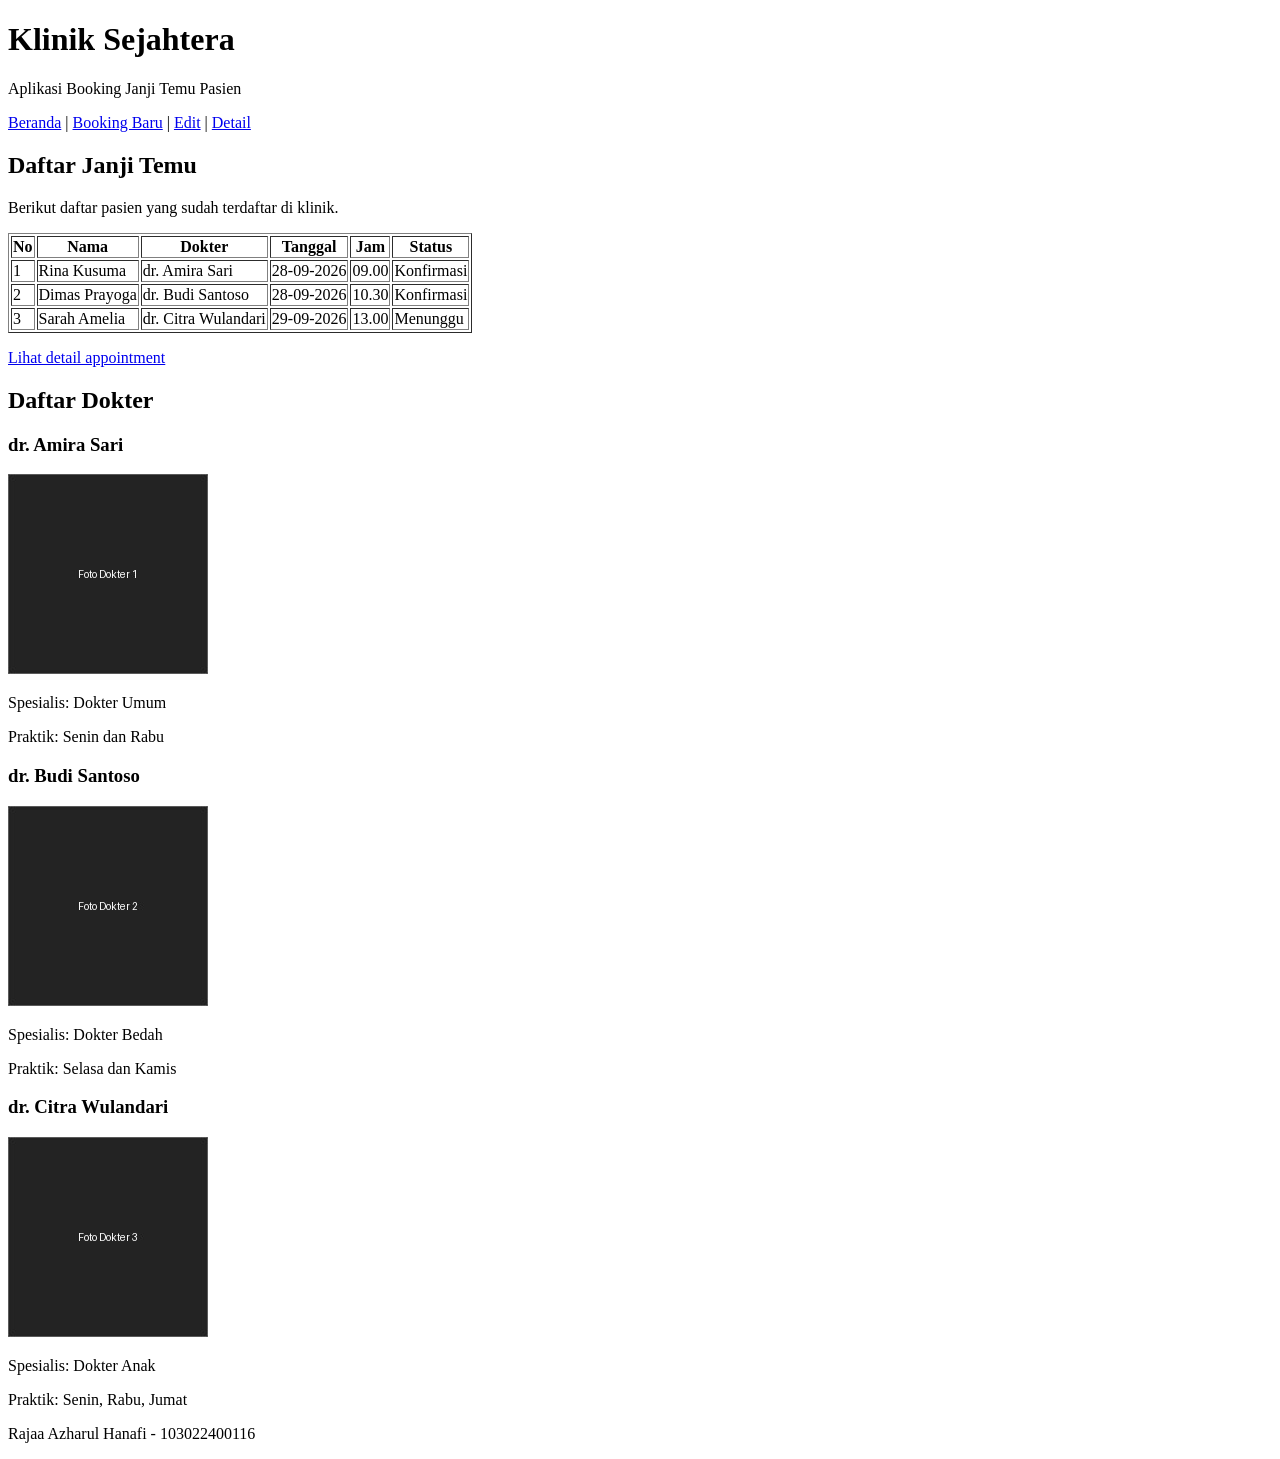
==== index.html @ f04f255d "tugas bab 2 html" ====
<!DOCTYPE html>
<html>
<head>
<meta charset="utf-8">
<title>Klinik Sejahtera</title>
</head>
<body>

<header>
  <h1>Klinik Sejahtera</h1>
  <p>Aplikasi Booking Janji Temu Pasien</p>
  <nav>
    <a href="index.html">Beranda</a> |
    <a href="booking.html">Booking Baru</a> |
    <a href="edit.html">Edit</a> |
    <a href="detail.html">Detail</a>
  </nav>
</header>

<main>

<h2>Daftar Janji Temu</h2>

<p>Berikut daftar pasien yang sudah terdaftar di klinik.</p>

<table border="1">
  <tr>
    <th>No</th>
    <th>Nama</th>
    <th>Dokter</th>
    <th>Tanggal</th>
    <th>Jam</th>
    <th>Status</th>
  </tr>
  <tr>
    <td>1</td>
    <td>Rina Kusuma</td>
    <td>dr. Amira Sari</td>
    <td>28-09-2026</td>
    <td>09.00</td>
    <td>Konfirmasi</td>
  </tr>
  <tr>
    <td>2</td>
    <td>Dimas Prayoga</td>
    <td>dr. Budi Santoso</td>
    <td>28-09-2026</td>
    <td>10.30</td>
    <td>Konfirmasi</td>
  </tr>
  <tr>
    <td>3</td>
    <td>Sarah Amelia</td>
    <td>dr. Citra Wulandari</td>
    <td>29-09-2026</td>
    <td>13.00</td>
    <td>Menunggu</td>
  </tr>
</table>

<p><a href="detail.html">Lihat detail appointment</a></p>

<h2>Daftar Dokter</h2>

<article>
  <h3>dr. Amira Sari</h3>
  <img src="gambar/dr-amira.jpg" alt="Foto dr. Amira Sari, dokter umum">
  <p>Spesialis: Dokter Umum</p>
  <p>Praktik: Senin dan Rabu</p>
</article>

<article>
  <h3>dr. Budi Santoso</h3>
  <img src="gambar/dr-budi.jpg" alt="Foto dr. Budi Santoso, dokter bedah">
  <p>Spesialis: Dokter Bedah</p>
  <p>Praktik: Selasa dan Kamis</p>
</article>

<article>
  <h3>dr. Citra Wulandari</h3>
  <img src="gambar/dr-citra.jpg" alt="Foto dr. Citra Wulandari, dokter anak">
  <p>Spesialis: Dokter Anak</p>
  <p>Praktik: Senin, Rabu, Jumat</p>
</article>

</main>

<footer>
  <p>Rajaa Azharul Hanafi - 103022400116</p>
</footer>

</body>
</html>
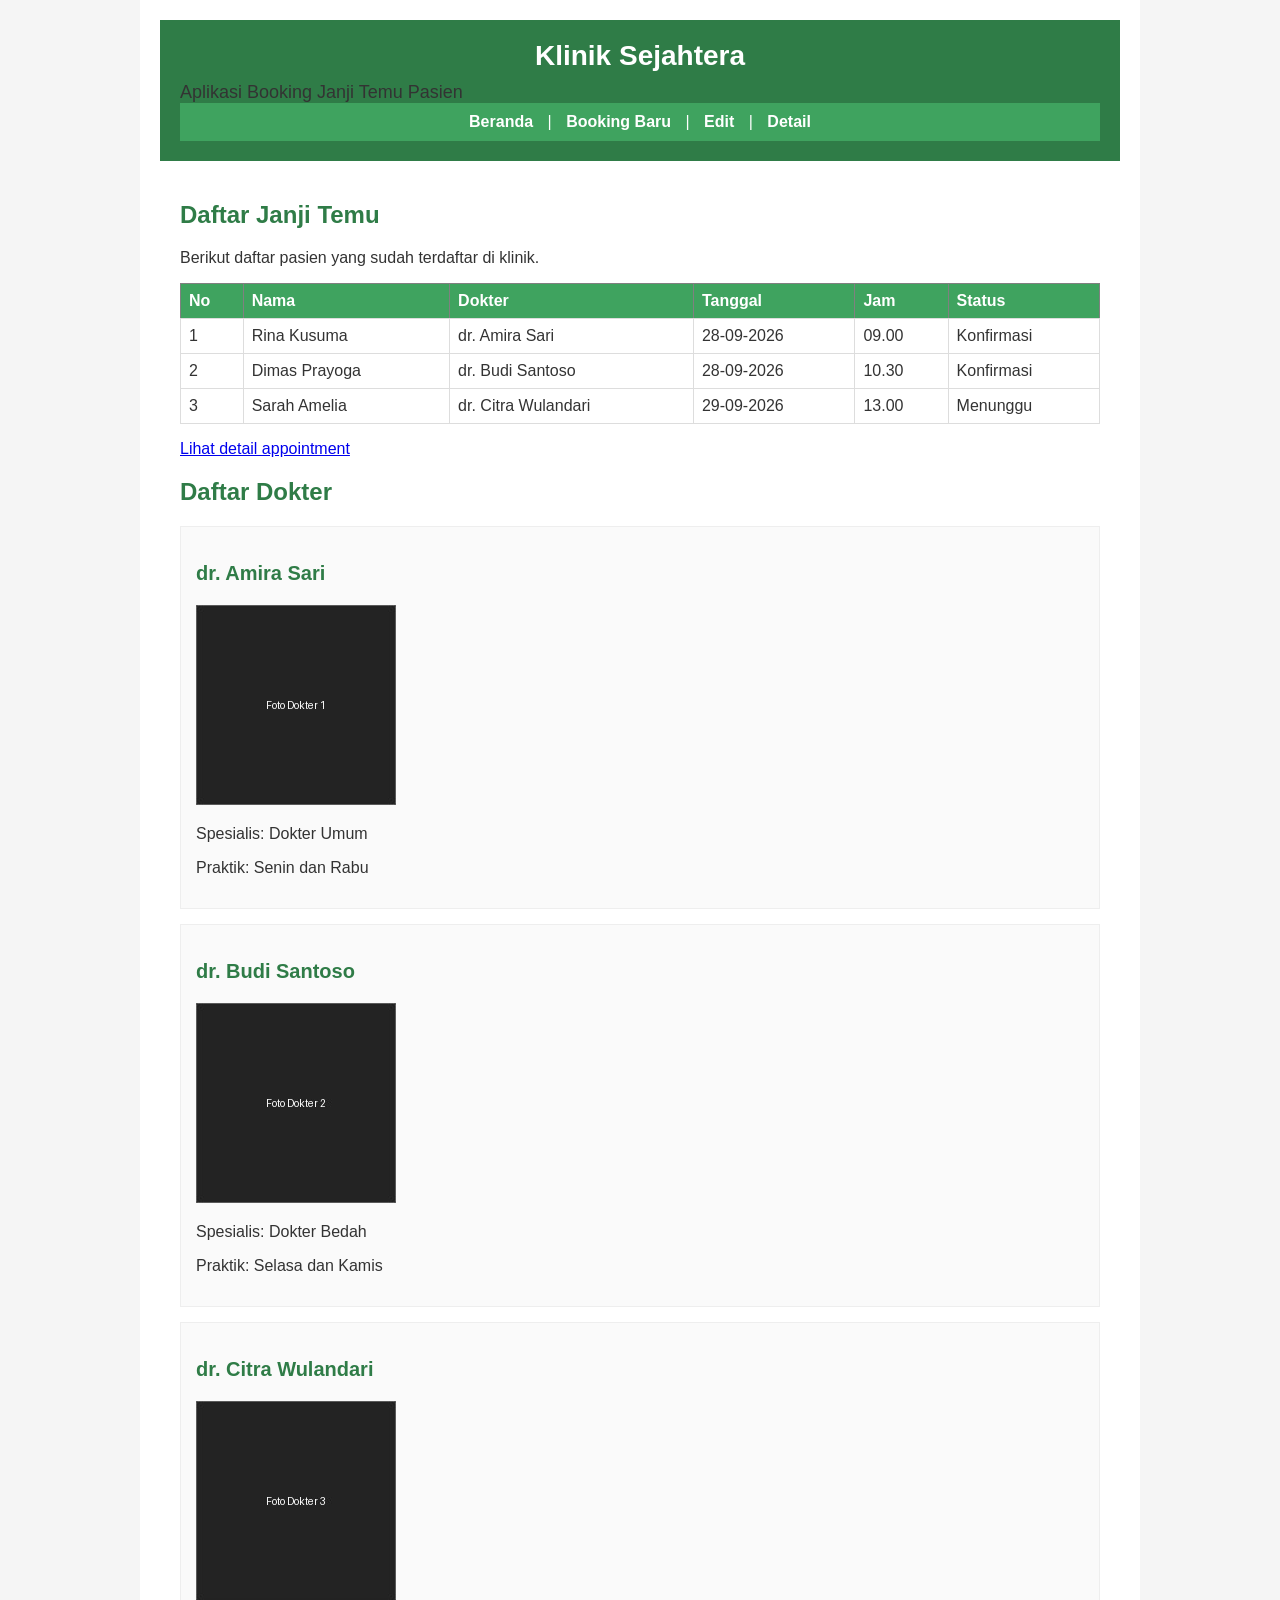
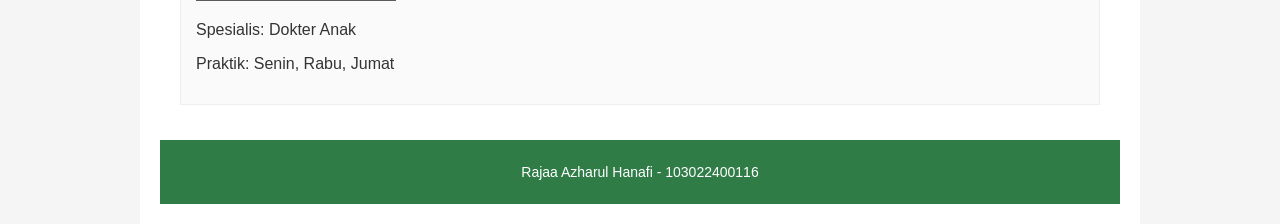
==== commit 9038ae96: "tugas bab 3 css" ====
--- a/index.html
+++ b/index.html
@@ -2,18 +2,21 @@
 <html>
 <head>
 <meta charset="utf-8">
+<meta name="viewport" content="width=device-width, initial-scale=1.0">
 <title>Klinik Sejahtera</title>
+<link rel="stylesheet" href="style.css">
 </head>
 <body>
 
+<div class="container">
 <header>
   <h1>Klinik Sejahtera</h1>
   <p>Aplikasi Booking Janji Temu Pasien</p>
   <nav>
-    <a href="index.html">Beranda</a> |
-    <a href="booking.html">Booking Baru</a> |
-    <a href="edit.html">Edit</a> |
-    <a href="detail.html">Detail</a>
+    <a href="index.html"><span class="menu-item">Beranda</span></a> |
+    <a href="booking.html"><span class="menu-item">Booking Baru</span></a> |
+    <a href="edit.html"><span class="menu-item">Edit</span></a> |
+    <a href="detail.html"><span class="menu-item">Detail</span></a>
   </nav>
 </header>
 
@@ -86,8 +89,9 @@
 </main>
 
 <footer>
-  <p>Rajaa Azharul Hanafi - 103022400116</p>
+  <p class="footer-text">Rajaa Azharul Hanafi - 103022400116</p>
 </footer>
+</div>
 
 </body>
 </html>
--- a/style.css
+++ b/style.css
@@ -0,0 +1,164 @@
+body {
+  font-family: Arial, Helvetica, sans-serif;
+  font-size: 16px;
+  font-weight: normal;
+  color: #333333;
+  background-color: #f5f5f5;
+  margin: 0;
+  padding: 0;
+}
+
+.container {
+  max-width: 960px;
+  margin: 0 auto;
+  background-color: #ffffff;
+  padding: 20px;
+}
+
+header {
+  background-color: #2f7c47;
+  color: #ffffff;
+  text-align: center;
+  padding: 20px;
+}
+
+header h1 {
+  font-family: Arial, Helvetica, sans-serif;
+  font-size: 28px;
+  font-weight: bold;
+  margin: 0;
+}
+
+header p {
+  font-family: Arial, Helvetica, sans-serif;
+  font-size: 18px;
+  font-weight: normal;
+  margin: 10px 0 0 0;
+}
+
+nav {
+  background-color: #3fa35f;
+  text-align: center;
+  padding: 10px;
+}
+
+nav a {
+  color: #ffffff;
+  text-decoration: none;
+  margin: 0 10px;
+  font-weight: normal;
+}
+
+main {
+  background-color: #ffffff;
+  padding: 20px;
+}
+
+h2 {
+  font-size: 24px;
+  font-weight: bold;
+  text-align: left;
+  color: #2f7c47;
+}
+
+h3 {
+  font-size: 20px;
+  font-weight: bold;
+  text-align: left;
+  color: #2f7c47;
+}
+
+p {
+  font-family: Arial, Helvetica, sans-serif;
+  font-size: 16px;
+  text-align: left;
+  color: #333333;
+}
+
+ul,
+ol {
+  padding-left: 20px;
+  font-size: 16px;
+  color: #333333;
+}
+
+table {
+  border-collapse: collapse;
+  width: 100%;
+}
+
+th {
+  background-color: #3fa35f;
+  color: #ffffff;
+  font-weight: bold;
+  text-align: left;
+  padding: 8px;
+}
+
+td {
+  border: 1px solid #dddddd;
+  text-align: left;
+  padding: 8px;
+  background-color: #ffffff;
+  color: #333333;
+}
+
+article {
+  border: 1px solid #eeeeee;
+  background-color: #fafafa;
+  padding: 15px;
+  margin-bottom: 15px;
+}
+
+form p {
+  margin-bottom: 15px;
+}
+
+label {
+  font-weight: bold;
+  color: #333333;
+}
+
+input,
+select,
+textarea {
+  font-family: Arial, Helvetica, sans-serif;
+  font-size: 14px;
+  padding: 8px;
+}
+
+footer {
+  background-color: #2f7c47;
+  color: #ffffff;
+  text-align: center;
+  padding: 10px;
+}
+
+.footer-text {
+  color: #ffffff;
+  font-size: 14px;
+  text-align: center;
+}
+
+.menu-item {
+  font-weight: bold;
+}
+
+@media screen and (max-width: 600px) {
+  nav {
+    text-align: left;
+  }
+
+  nav a {
+    display: block;
+    margin: 8px 0;
+  }
+
+  .container {
+    padding: 10px;
+  }
+
+  main {
+    padding: 10px;
+  }
+}
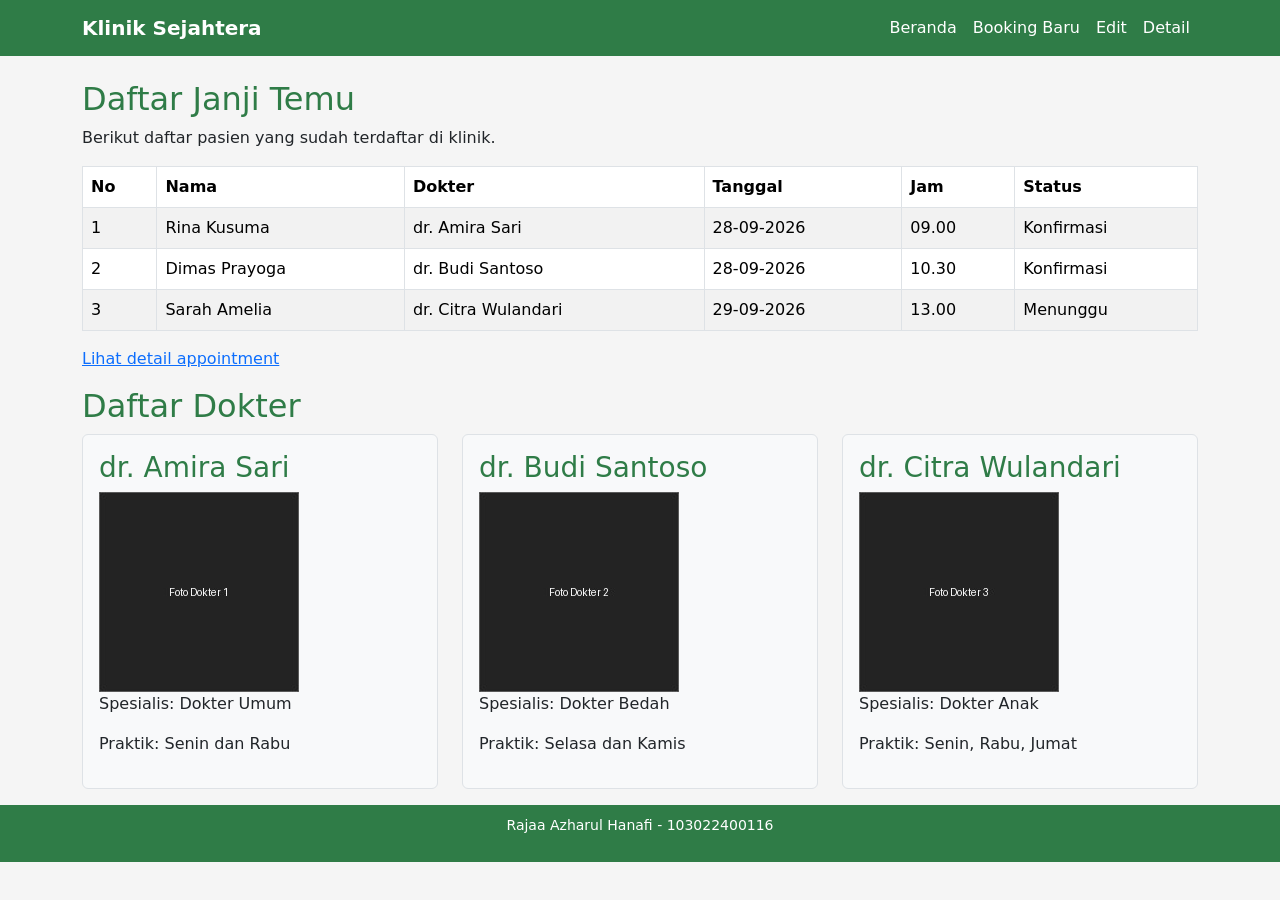
==== commit 8c96d9ac: "mengubah index pakai bootstrap" ====
--- a/index.html
+++ b/index.html
@@ -1,97 +1,112 @@
 <!DOCTYPE html>
-<html>
+<html lang="id">
 <head>
 <meta charset="utf-8">
 <meta name="viewport" content="width=device-width, initial-scale=1.0">
 <title>Klinik Sejahtera</title>
+<link href="https://cdn.jsdelivr.net/npm/bootstrap@5.3.3/dist/css/bootstrap.min.css" rel="stylesheet">
 <link rel="stylesheet" href="style.css">
 </head>
 <body>
 
-<div class="container">
-<header>
-  <h1>Klinik Sejahtera</h1>
-  <p>Aplikasi Booking Janji Temu Pasien</p>
-  <nav>
-    <a href="index.html"><span class="menu-item">Beranda</span></a> |
-    <a href="booking.html"><span class="menu-item">Booking Baru</span></a> |
-    <a href="edit.html"><span class="menu-item">Edit</span></a> |
-    <a href="detail.html"><span class="menu-item">Detail</span></a>
-  </nav>
-</header>
+<nav class="navbar navbar-expand-lg">
+  <div class="container">
+    <a class="navbar-brand" href="index.html">Klinik Sejahtera</a>
+    <button class="navbar-toggler" type="button" data-bs-toggle="collapse" data-bs-target="#menuUtama">
+      <span class="navbar-toggler-icon"></span>
+    </button>
+    <div class="collapse navbar-collapse" id="menuUtama">
+      <ul class="navbar-nav ms-auto">
+        <li class="nav-item"><a class="nav-link" href="index.html">Beranda</a></li>
+        <li class="nav-item"><a class="nav-link" href="booking.html">Booking Baru</a></li>
+        <li class="nav-item"><a class="nav-link" href="edit.html">Edit</a></li>
+        <li class="nav-item"><a class="nav-link" href="detail.html">Detail</a></li>
+      </ul>
+    </div>
+  </div>
+</nav>
 
-<main>
+<div class="container mt-4">
+  <h2>Daftar Janji Temu</h2>
+  <p>Berikut daftar pasien yang sudah terdaftar di klinik.</p>
 
-<h2>Daftar Janji Temu</h2>
+  <table class="table table-striped table-bordered">
+    <thead>
+      <tr>
+        <th>No</th>
+        <th>Nama</th>
+        <th>Dokter</th>
+        <th>Tanggal</th>
+        <th>Jam</th>
+        <th>Status</th>
+      </tr>
+    </thead>
+    <tbody>
+      <tr>
+        <td>1</td>
+        <td>Rina Kusuma</td>
+        <td>dr. Amira Sari</td>
+        <td>28-09-2026</td>
+        <td>09.00</td>
+        <td>Konfirmasi</td>
+      </tr>
+      <tr>
+        <td>2</td>
+        <td>Dimas Prayoga</td>
+        <td>dr. Budi Santoso</td>
+        <td>28-09-2026</td>
+        <td>10.30</td>
+        <td>Konfirmasi</td>
+      </tr>
+      <tr>
+        <td>3</td>
+        <td>Sarah Amelia</td>
+        <td>dr. Citra Wulandari</td>
+        <td>29-09-2026</td>
+        <td>13.00</td>
+        <td>Menunggu</td>
+      </tr>
+    </tbody>
+  </table>
 
-<p>Berikut daftar pasien yang sudah terdaftar di klinik.</p>
+  <p><a href="detail.html">Lihat detail appointment</a></p>
 
-<table border="1">
-  <tr>
-    <th>No</th>
-    <th>Nama</th>
-    <th>Dokter</th>
-    <th>Tanggal</th>
-    <th>Jam</th>
-    <th>Status</th>
-  </tr>
-  <tr>
-    <td>1</td>
-    <td>Rina Kusuma</td>
-    <td>dr. Amira Sari</td>
-    <td>28-09-2026</td>
-    <td>09.00</td>
-    <td>Konfirmasi</td>
-  </tr>
-  <tr>
-    <td>2</td>
-    <td>Dimas Prayoga</td>
-    <td>dr. Budi Santoso</td>
-    <td>28-09-2026</td>
-    <td>10.30</td>
-    <td>Konfirmasi</td>
-  </tr>
-  <tr>
-    <td>3</td>
-    <td>Sarah Amelia</td>
-    <td>dr. Citra Wulandari</td>
-    <td>29-09-2026</td>
-    <td>13.00</td>
-    <td>Menunggu</td>
-  </tr>
-</table>
+  <h2>Daftar Dokter</h2>
 
-<p><a href="detail.html">Lihat detail appointment</a></p>
+  <div class="row">
+    <div class="col-md-4 mb-3">
+      <div class="border rounded bg-light p-3">
+        <h3>dr. Amira Sari</h3>
+        <img src="gambar/dr-amira.jpg" alt="Foto dr. Amira Sari, dokter umum" class="img-fluid">
+        <p>Spesialis: Dokter Umum</p>
+        <p>Praktik: Senin dan Rabu</p>
+      </div>
+    </div>
 
-<h2>Daftar Dokter</h2>
+    <div class="col-md-4 mb-3">
+      <div class="border rounded bg-light p-3">
+        <h3>dr. Budi Santoso</h3>
+        <img src="gambar/dr-budi.jpg" alt="Foto dr. Budi Santoso, dokter bedah" class="img-fluid">
+        <p>Spesialis: Dokter Bedah</p>
+        <p>Praktik: Selasa dan Kamis</p>
+      </div>
+    </div>
 
-<article>
-  <h3>dr. Amira Sari</h3>
-  <img src="gambar/dr-amira.jpg" alt="Foto dr. Amira Sari, dokter umum">
-  <p>Spesialis: Dokter Umum</p>
-  <p>Praktik: Senin dan Rabu</p>
-</article>
-
-<article>
-  <h3>dr. Budi Santoso</h3>
-  <img src="gambar/dr-budi.jpg" alt="Foto dr. Budi Santoso, dokter bedah">
-  <p>Spesialis: Dokter Bedah</p>
-  <p>Praktik: Selasa dan Kamis</p>
-</article>
-
-<article>
-  <h3>dr. Citra Wulandari</h3>
-  <img src="gambar/dr-citra.jpg" alt="Foto dr. Citra Wulandari, dokter anak">
-  <p>Spesialis: Dokter Anak</p>
-  <p>Praktik: Senin, Rabu, Jumat</p>
-</article>
-
-</main>
+    <div class="col-md-4 mb-3">
+      <div class="border rounded bg-light p-3">
+        <h3>dr. Citra Wulandari</h3>
+        <img src="gambar/dr-citra.jpg" alt="Foto dr. Citra Wulandari, dokter anak" class="img-fluid">
+        <p>Spesialis: Dokter Anak</p>
+        <p>Praktik: Senin, Rabu, Jumat</p>
+      </div>
+    </div>
+  </div>
+</div>
 
 <footer>
   <p class="footer-text">Rajaa Azharul Hanafi - 103022400116</p>
 </footer>
-</div>
 
+<script src="https://cdn.jsdelivr.net/npm/bootstrap@5.3.3/dist/js/bootstrap.bundle.min.js"></script>
 </body>
 </html>
--- a/style.css
+++ b/style.css
@@ -1,52 +1,24 @@
+/* warna identitas Klinik Sejahtera */
 body {
-  font-family: Arial, Helvetica, sans-serif;
-  font-size: 16px;
-  font-weight: normal;
-  color: #333333;
   background-color: #f5f5f5;
-  margin: 0;
-  padding: 0;
 }
 
-.container {
-  max-width: 960px;
-  margin: 0 auto;
-  background-color: #ffffff;
-  padding: 20px;
+header,
+.navbar {
+  background-color: #2f7c47;
 }
 
-header {
-  background-color: #2f7c47;
+.navbar .nav-link {
   color: #ffffff;
-  text-align: center;
-  padding: 20px;
 }
 
-header h1 {
-  font-family: Arial, Helvetica, sans-serif;
-  font-size: 28px;
-  font-weight: bold;
-  margin: 0;
+.navbar .nav-link:hover {
+  text-decoration: underline;
 }
 
-header p {
-  font-family: Arial, Helvetica, sans-serif;
-  font-size: 18px;
-  font-weight: normal;
-  margin: 10px 0 0 0;
-}
-
-nav {
-  background-color: #3fa35f;
-  text-align: center;
-  padding: 10px;
-}
-
-nav a {
+.navbar-brand {
   color: #ffffff;
-  text-decoration: none;
-  margin: 0 10px;
-  font-weight: normal;
+  font-weight: bold;
 }
 
 main {
@@ -54,77 +26,9 @@
   padding: 20px;
 }
 
-h2 {
-  font-size: 24px;
-  font-weight: bold;
-  text-align: left;
+h2,
+h3 {
   color: #2f7c47;
-}
-
-h3 {
-  font-size: 20px;
-  font-weight: bold;
-  text-align: left;
-  color: #2f7c47;
-}
-
-p {
-  font-family: Arial, Helvetica, sans-serif;
-  font-size: 16px;
-  text-align: left;
-  color: #333333;
-}
-
-ul,
-ol {
-  padding-left: 20px;
-  font-size: 16px;
-  color: #333333;
-}
-
-table {
-  border-collapse: collapse;
-  width: 100%;
-}
-
-th {
-  background-color: #3fa35f;
-  color: #ffffff;
-  font-weight: bold;
-  text-align: left;
-  padding: 8px;
-}
-
-td {
-  border: 1px solid #dddddd;
-  text-align: left;
-  padding: 8px;
-  background-color: #ffffff;
-  color: #333333;
-}
-
-article {
-  border: 1px solid #eeeeee;
-  background-color: #fafafa;
-  padding: 15px;
-  margin-bottom: 15px;
-}
-
-form p {
-  margin-bottom: 15px;
-}
-
-label {
-  font-weight: bold;
-  color: #333333;
-}
-
-input,
-select,
-textarea {
-  font-family: Arial, Helvetica, sans-serif;
-  font-size: 14px;
-  padding: 8px;
 }
 
 footer {
@@ -137,28 +41,14 @@
 .footer-text {
   color: #ffffff;
   font-size: 14px;
-  text-align: center;
 }
 
-.menu-item {
-  font-weight: bold;
+.btn-primary {
+  background-color: #3fa35f;
+  border-color: #3fa35f;
 }
 
-@media screen and (max-width: 600px) {
-  nav {
-    text-align: left;
-  }
-
-  nav a {
-    display: block;
-    margin: 8px 0;
-  }
-
-  .container {
-    padding: 10px;
-  }
-
-  main {
-    padding: 10px;
-  }
+.btn-primary:hover {
+  background-color: #2f7c47;
+  border-color: #2f7c47;
 }
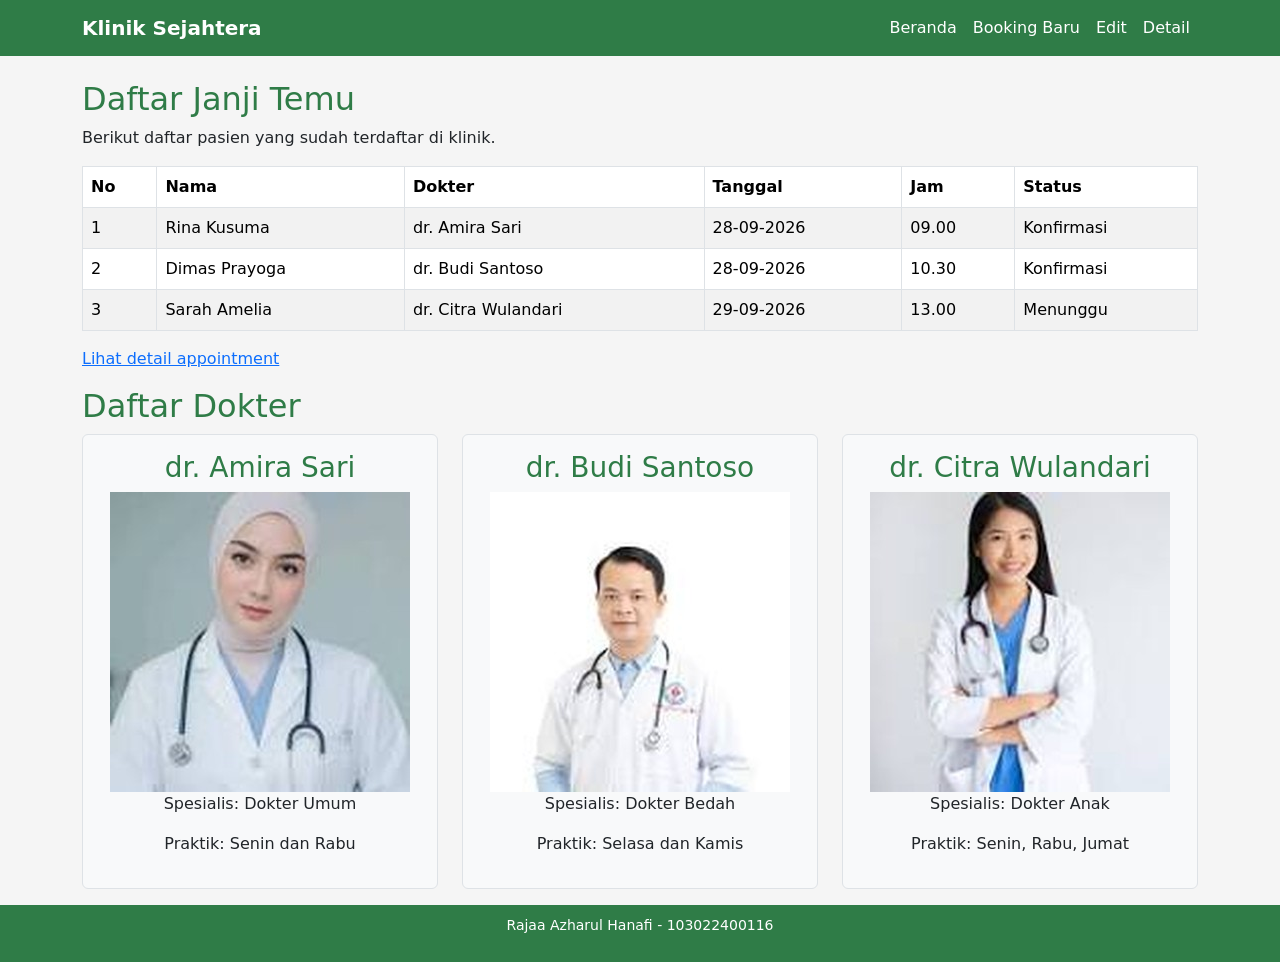
==== commit 258b0ef0: "merapihkan foto dokter di index" ====
--- a/index.html
+++ b/index.html
@@ -75,7 +75,7 @@
 
   <div class="row">
     <div class="col-md-4 mb-3">
-      <div class="border rounded bg-light p-3">
+      <div class="border rounded bg-light p-3 text-center">
         <h3>dr. Amira Sari</h3>
         <img src="gambar/dr-amira.jpg" alt="Foto dr. Amira Sari, dokter umum" class="img-fluid">
         <p>Spesialis: Dokter Umum</p>
@@ -84,7 +84,7 @@
     </div>
 
     <div class="col-md-4 mb-3">
-      <div class="border rounded bg-light p-3">
+      <div class="border rounded bg-light p-3 text-center">
         <h3>dr. Budi Santoso</h3>
         <img src="gambar/dr-budi.jpg" alt="Foto dr. Budi Santoso, dokter bedah" class="img-fluid">
         <p>Spesialis: Dokter Bedah</p>
@@ -93,7 +93,7 @@
     </div>
 
     <div class="col-md-4 mb-3">
-      <div class="border rounded bg-light p-3">
+      <div class="border rounded bg-light p-3 text-center">
         <h3>dr. Citra Wulandari</h3>
         <img src="gambar/dr-citra.jpg" alt="Foto dr. Citra Wulandari, dokter anak" class="img-fluid">
         <p>Spesialis: Dokter Anak</p>
